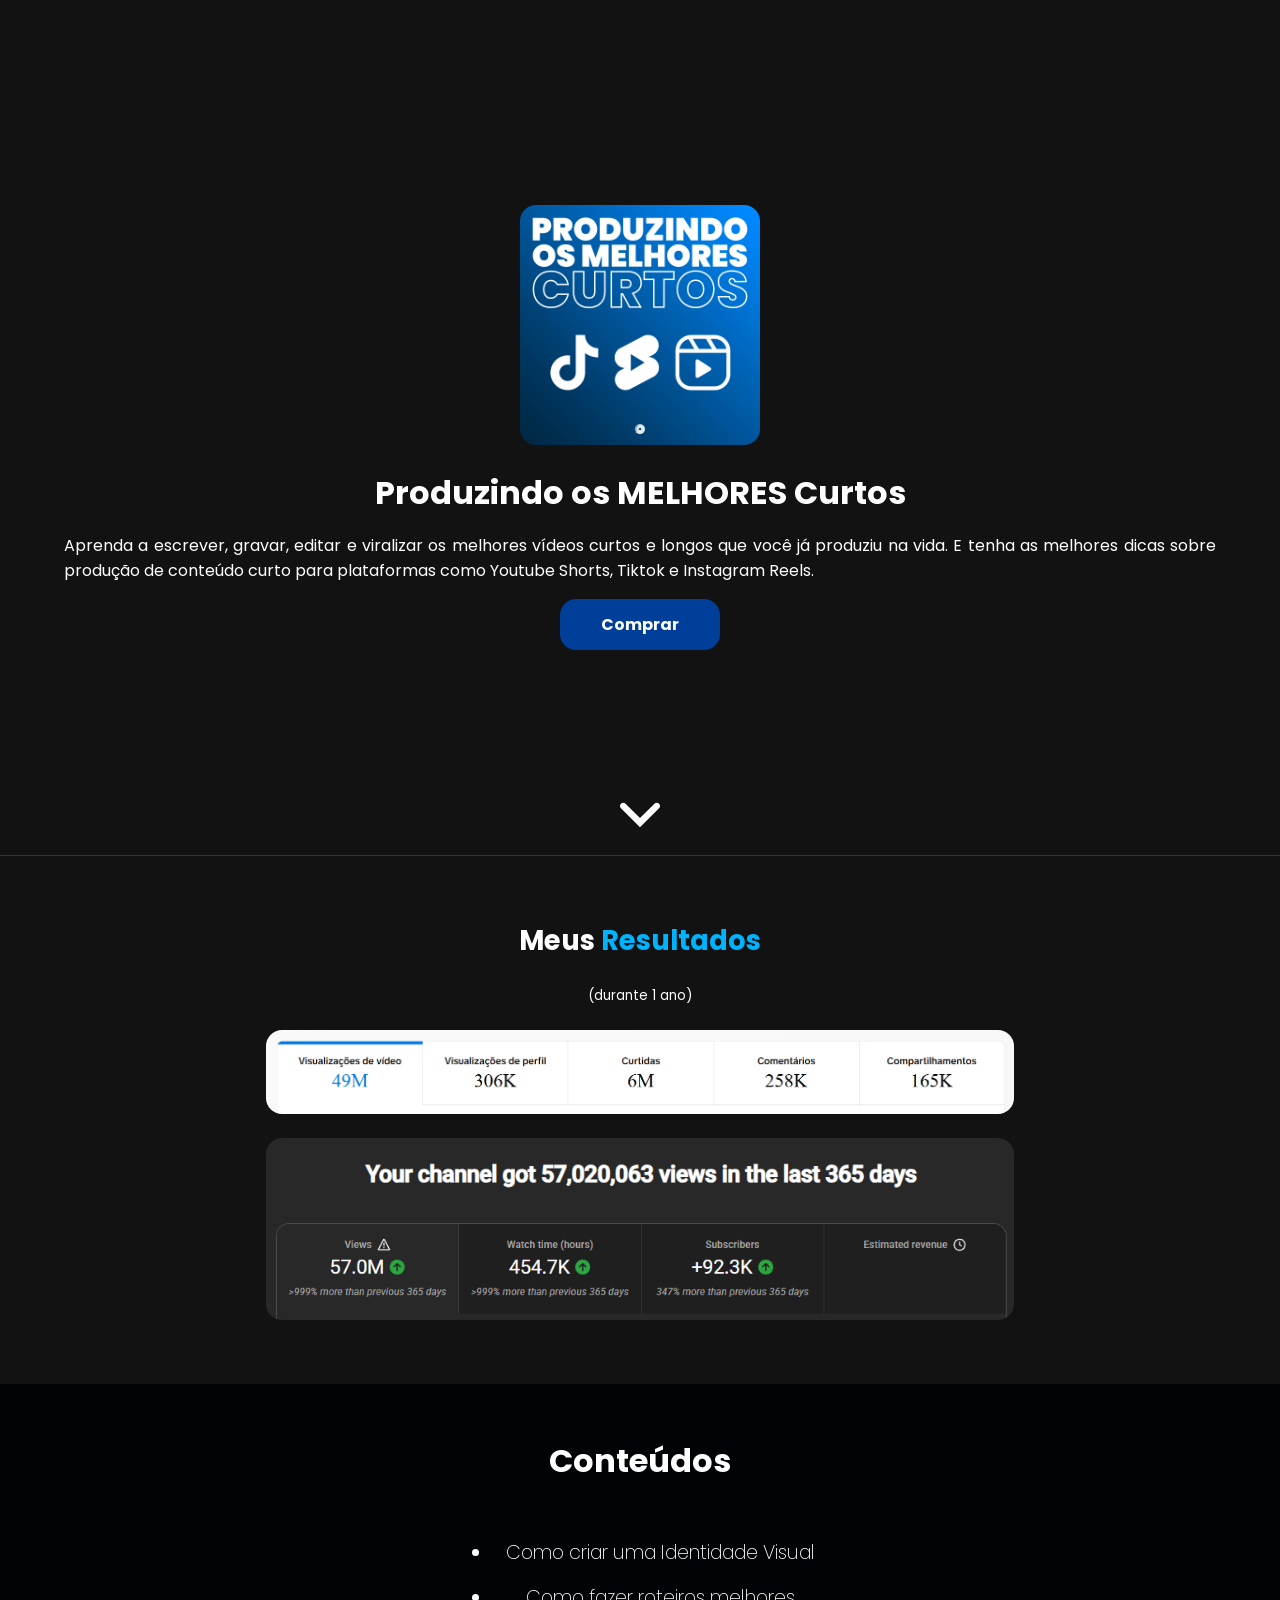
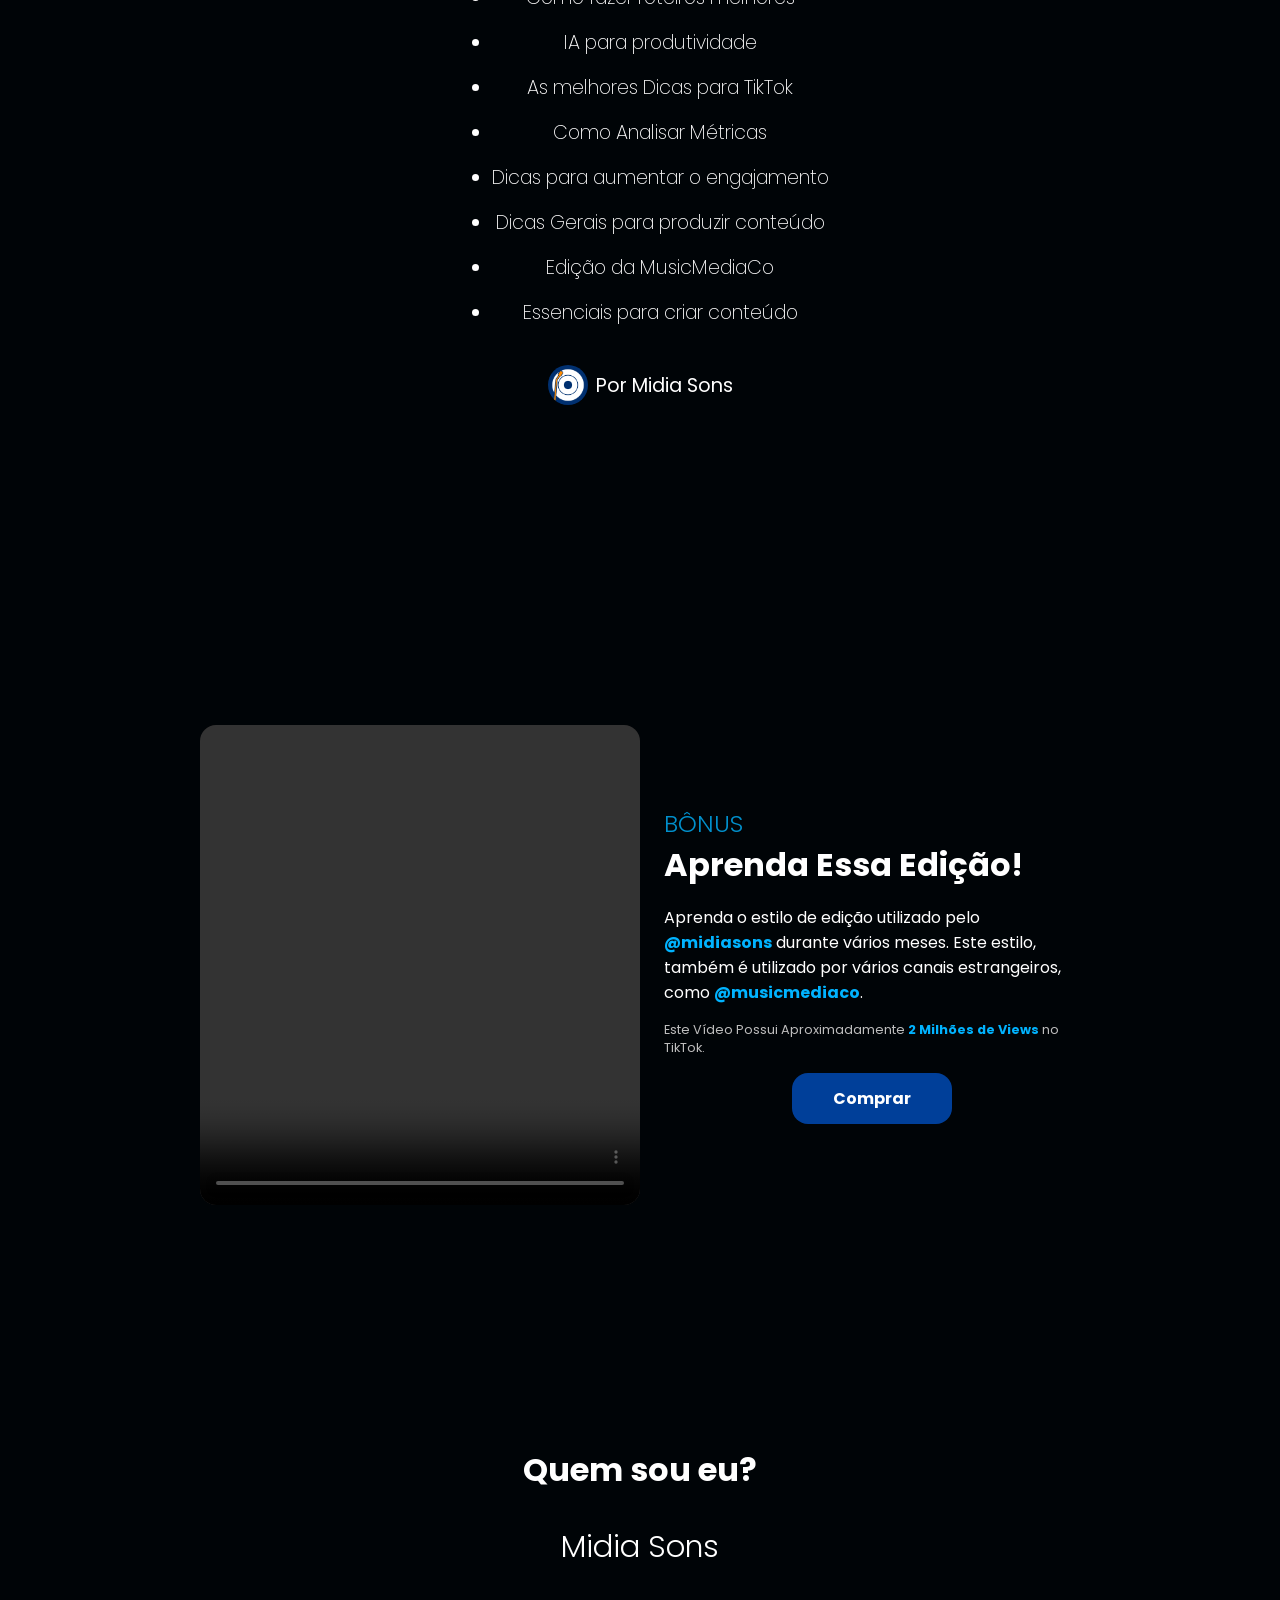
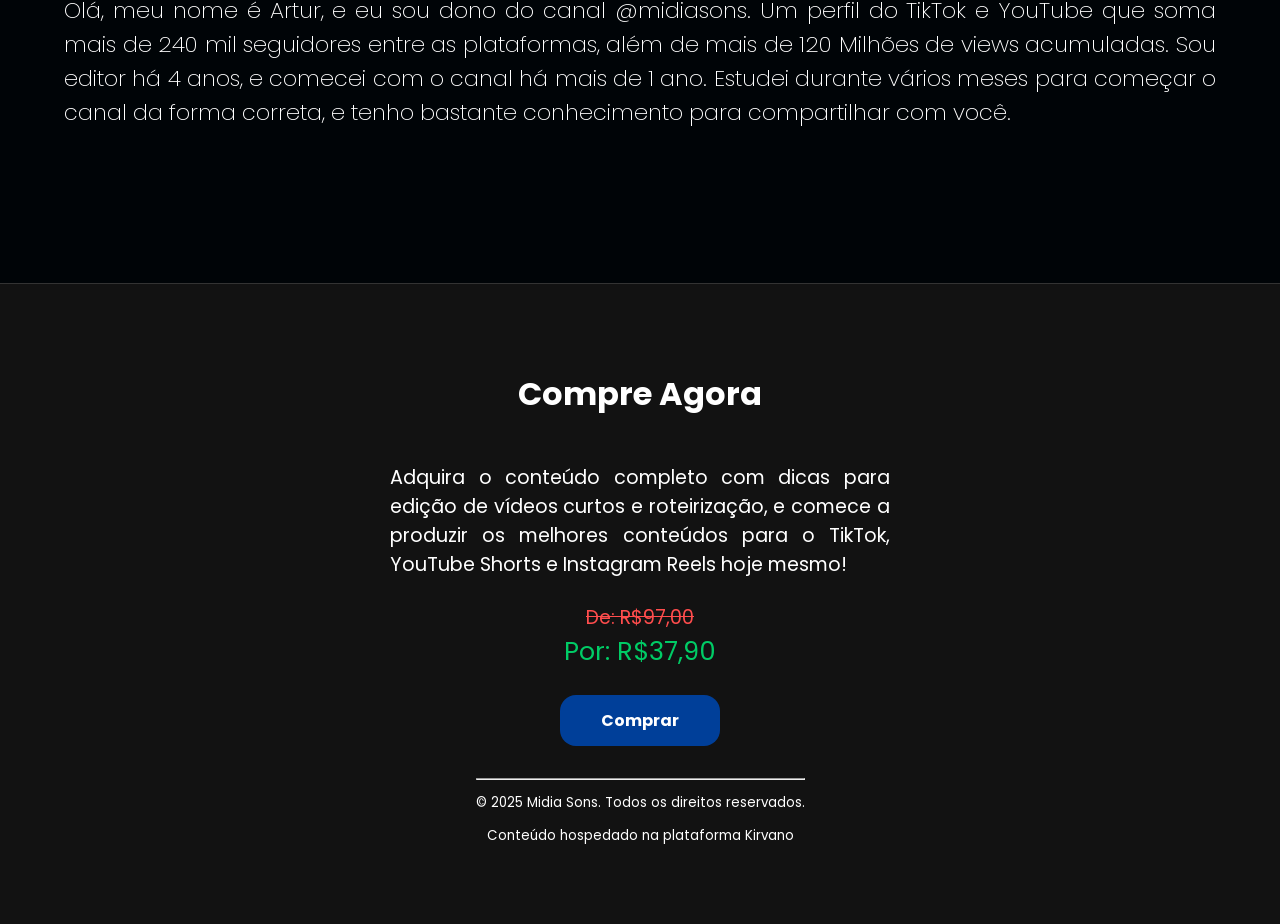
==== melhores-curtos.html @ d3534f9f "adicionei umas coisinhas aí" ====
<!DOCTYPE html>
<html lang="pt-br">
<head>

    <link rel="preconnect" href="https://fonts.googleapis.com">
    <link rel="preconnect" href="https://fonts.gstatic.com" crossorigin>
    <link href="https://fonts.googleapis.com/css2?family=Poppins:ital,wght@0,100;0,200;0,300;0,400;0,500;0,600;0,700;0,800;0,900;1,100;1,200;1,300;1,400;1,500;1,600;1,700;1,800;1,900&display=swap" rel="stylesheet">

    <meta charset="UTF-8">
    <meta name="viewport" content="width=device-width, initial-scale=1.0">
    <title>Produzindo Os Melhores Curtos</title>

    <link rel="icon" type="image/png" href="assets/midiaSonsLogo.png">

    <link rel="stylesheet" href="style-curtos.css">
</head>
<body>
    <div id="start" style="overflow: hidden; position: relative;">   
        <div id="startContent" style="position: relative; z-index: 2;">
            <img id="startIcon" src="assets/icon.png" alt="editando os melhores curtos catarse midiasons imagem">
            <div class="verticalLine"></div>
            <div id="startTitleAndDescription">
                <h1 id="startTitle">Produzindo os MELHORES Curtos</h1>
                <p id="startDescription">Aprenda a escrever, gravar, editar e viralizar os melhores vídeos curtos e longos que você já produziu na vida. E tenha as melhores dicas sobre produção de conteúdo curto para plataformas como Youtube Shorts, Tiktok e Instagram Reels.</p>
                <a id="buyLink" href="https://pay.kirvano.com/45a1d491-b75b-4a0b-9273-56c126538dfc" target="_blank">
                    <button id="startBuyButton">Comprar</button>
                </a>
            </div>
        </div>
        <video id="backgroundVideo" src="assets/background.mp4" autoplay muted loop playsinline preload="auto">
        </video>
        <img src="assets/arrow.svg" alt="" style="position: absolute; bottom: 20px; left: 50%; transform: translateX(-50%); z-index: 2; width: 40px; height: auto; animation: bounce 2s infinite; filter: invert(1);">
    </div>

    <div id="results">
        <h1>Meus <b>Resultados</b></h1>
        <p style="margin: 0; font-size: smaller;">(durante 1 ano)</p>
        <img src="assets/tiktok stats.png" alt="">
        <img src="assets/youtube stats.png" alt="">
    </div>

    <div id="tiktokTipsContainer">
        <div id="midiasonsContainer">
            <ul class="tiktokTipList">
                <li>Como criar uma Identidade Visual</li>
                <li>Como fazer roteiros melhores</li>
                <li>IA para produtividade</li>
                <li>As melhores Dicas para TikTok</li>
                <li>Como Analisar Métricas</li>
                <li>Dicas para aumentar o engajamento</li>
                <li>Dicas Gerais para produzir conteúdo</li>
                <li>Edição da MusicMediaCo</li>
                <li>Essenciais para criar conteúdo</li>
            </ul>
            <div class="channelCredits"><img class="channelMiniIcon" src="assets/midiaSonsLogo.png"> Por Midia Sons</div>
            <div class="divBackground" id="midiasonsBackground"></div>
        </div>
        <h1 id="mainTiktokTipsTitle">Conteúdos</h1>
    </div>
    <div id="videoShowcase">
        <div id="videoShowcaseContent">
            <video preload controls loop id="showcaseVideo" src="assets/video.mp4"></video>
            <div class="verticalLine"></div>
            <div id="videoDescription">
                <h3 id="bonus">BÔNUS</h3>
                <h1 id="videoShowcaseTitle">Aprenda Essa Edição!</h1>
                <p id="videoShowcaseDescription">Aprenda o estilo de edição utilizado pelo <b>@midiasons</b> durante vários meses. Este estilo, também é utilizado por vários canais estrangeiros, como <b>@musicmediaco</b>.</p>
                <p id="videoShowcaseStats">Este Vídeo Possui Aproximadamente <b>2 Milhões de Views</b> no TikTok.</p>
                <a id="buyLink" href="https://pay.kirvano.com/45a1d491-b75b-4a0b-9273-56c126538dfc" target="_blank">
                <button id="startBuyButton">Comprar</button>
            </a>
            </div>
            
        </div>
    </div>

    <div id="tiktokTipsContainer">
        <div id="midiasonsContainer">
            <h1 class="tiktokTipTitle">Midia Sons</h1>
            <p id="channelDescription">Olá, meu nome é Artur, e eu sou dono do canal @midiasons. Um perfil do TikTok e YouTube que soma mais de 240 mil seguidores entre as plataformas, além de mais de 120 Milhões de views acumuladas. Sou editor há 4 anos, e comecei com o canal há mais de 1 ano. Estudei durante vários meses para começar o canal da forma correta, e tenho bastante conhecimento para compartilhar com você.</p>
            <div class="divBackground" id="midiasonsBackground"></div>
        </div>
        <h1 id="mainTiktokTipsTitle">Quem sou eu?</h1>
    </div>
    
    <div id="buyNow">
        <h1>Compre Agora</h1>
        <div id="buyNowContent">
            <p id="buyNowDescription">Adquira o conteúdo completo com dicas para edição de vídeos curtos e roteirização, e comece a produzir os melhores conteúdos para o TikTok, YouTube Shorts e Instagram Reels hoje mesmo!</p>
            <div id="prices">
                <p id="originalPrice">De: R$97,00</p>
                <p id="discountedPrice">Por: R$37,90</p>
            </div>
            <a id="buyLink" href="https://pay.kirvano.com/45a1d491-b75b-4a0b-9273-56c126538dfc" target="_blank">
                <button id="startBuyButton">Comprar</button>
            </a>
    </div>

    <footer>
        <hr>
        <p style="font-size: smaller; text-align: center;">© 2025 Midia Sons. Todos os direitos reservados.</p>
        <p style="font-size: smaller; text-align: center;">Conteúdo hospedado na plataforma Kirvano</p>
    </footer>
</body>
</html>
---- style-curtos.css ----
*{
    font-family: 'Poppins';
}


@keyframes bounce {
    0%, 20%, 50%, 80%, 100% {
        transform: translateX(-50%) translateY(0);
    }
    40% {
        transform: translateX(-50%) translateY(-15px);
    }
    60% {
        transform: translateX(-50%) translateY(-7px);
    }
}

b{
    color: #00b3ff;
}
body{
    margin: 0;
    border: 0;

    color: white;
    background-color: #121212;
    display: flex;
    flex-direction: column;
}
#start{
    display: flex;
    align-items: center;
    justify-content: center;
    width: 100%;
    height: 95vh;
}
#startContent{
    display: flex;
    gap: 1.5rem;
    width: 55rem;;

    padding: 1rem;
}
#backgroundVideo{
    position: absolute; 
    inset: 0;
    width: 100%; 
    height: 95vh;
    object-fit: cover; 
    object-position: center; 
    filter: blur(4px) brightness(.06); 
    z-index: -1; 
    pointer-events: none;
}
#startIcon{
    height: 15rem;
    width: 15rem;

    border-radius: 1rem;
}
.verticalLine{
    width: 3px;

    background-color: white;
}
#startTitleAndDescription{
    display: flex;
    flex-direction: column;
    justify-content: center;
}
#startTitle{
    margin: 0;
}
#startDescription{
   text-align: justify;
}
#startBuyButton{
    font-size: medium;
    font-weight: bold;

    width: 10rem;

    padding: .8rem;
    border: none;
    border-radius: 1rem;

    cursor: pointer;

    background-color: #003F99;
    color: white;

    transition: all 0.3s ease;
}
#buyLink{
    text-decoration: none;
    align-self: center;
}
#startBuyButton:hover{
    background-color: #0090CC;

    transform: scale(1.05);
}


#tiktokTipsContainer{
    position: relative;

    display: flex;

    width: 100%;
    height: 100vh;

    background-color: #000407;
    z-index: -2;

}
#mainTiktokTipsTitle{
    position: absolute;
    top: 2rem;
    left: 50%;
    transform: translateX(-50%);
}
.divBackground{
    position: absolute;
    top: 0;
    left: 0;
    width: 100%;
    height: 100%;

    z-index: -1;

    filter: blur(10px) brightness(0.07);
}
#midiasonsBackground{
    background-image: url("https://midiasons.com/assets/midiaSonsLogo.png");
    background-size: cover;
    background-position: center;
}
#midiasonsContainer{
    width: 100%;
    padding: 2rem;
    display: flex;
    flex-direction: column;
    align-items: center;
    justify-content: center;
}
.tiktokTipTitle{
    font-size: 1.9rem;
    font-weight: 300;

    margin: 0;
}
.tiktokTipList{
    font-size: 1.4rem;
    font-weight: 200;
}
.tiktokTipList li{
    margin-bottom: 1rem;
    text-align: center;
}
.channelCredits{
    display: flex;
    align-items: center;

    font-size: 1.2rem;
}
.channelMiniIcon{
    height: 2.5rem;
    width: 2.5rem;

    border-radius: 50%;

    margin-right: .5rem;
}


#videoShowcase{
    display: flex;
    align-items: center;
    justify-content: center;

    width: 100%;
    height: 95vh;

    background-color: #000407;
}
#videoShowcaseContent{
    display: flex;
    gap: 1.5rem;
    width: 55rem;;

    padding: 1rem;
}
#videoShowcaseStats{
    margin: 0;
    margin-bottom: 1rem;
    font-size: .8rem;
    color: rgb(189, 189, 189);
}
#showcaseVideo{
    height: 30rem;
    width: 50%;

    border-radius: 1rem;

    background-color: black;
}
#videoDescription{
    display: flex;
    flex-direction: column;
    justify-content: center;
}
#bonus{
    margin: 0;
    color: #0090CC;
    font-weight: 300;
    font-size: 1.5rem;
}
#videoDescription h1{
    margin: 0;
}

#channelDescription{
    font-size: 1.4rem;
    font-weight: 200;
    width: 60%;
    text-align: justify;
}

#results{
    border-top: 1px solid #333;
    display: flex;
    flex-direction: column;
    align-items: center;
    gap: 1.5rem;
    padding: 4rem 1rem;
}
#results h1{
    font-size: 1.7rem;
    margin: 0;
}
#results img{
    width: 60%;
    border-radius: 1rem;
}

#buyNow{
    border-top: 1px solid #333;
    display: flex;
    flex-direction: column;
    align-items: center;
    gap: 1.5rem;
    padding: 4rem 1rem;
}
#buyNowContent{
    display: flex;
    flex-direction: column;
    align-items: center;
    gap: 1.5rem;
    width: 40%;
    
}
#buyNowDescription{
    text-align: justify;
    font-size: 1.2rem;
    margin: 0;
}
#price{
    font-weight: bold;
    margin: 0;
}
#originalPrice{
    text-decoration: line-through;
    color: #ff4d4d;
    font-size: 1.2rem;
    margin: 0;

    text-align: center;
}
#discountedPrice{
    color: #00cc66;
    font-size: 1.6rem;
    margin: 0;

    text-align: center;
}


@media (max-width: 1280px) {
    #startContent{
        flex-direction: column;
        align-items: center;
        text-align: center;
        width: 90%;
    }
    .verticalLine{
        display: none;
    }
    #tiktokTipsContainer{
        flex-direction: column;
        height: 100%;
        padding: 100px 0;
    }
    #midiasonsContainer{
        width: 100%;
        height: auto;
        padding: 2rem 0;
        text-align: center;
    }
    .tiktokTipList li{
        font-size: 1.2rem;
    }
    #channelDescription{
        width: 90%;        
    }
}

@media (max-width: 1000px) {
    body {
        font-size: 0.9rem;
    }
    #startTitle {
        font-size: 1.3rem;
    }
    #startDescription {
        font-size: 1rem;
    }
    #startBuyButton {
        font-size: 0.95rem;
        width: 8rem;
        padding: 0.6rem;
    }
    .tiktokTipTitle {
        font-size: 1.2rem;
    }
    .tiktokTipList {
        font-size: 1rem;
    }
    .tiktokTipList li {
        font-size: 1rem;
    }
    .channelCredits {
        font-size: 1rem;
    }
    #videoShowcase{     
        height: auto;
    }
    #bonus{
        font-size: 1rem;
    }
    #videoShowcaseTitle{
        font-size: 1.4rem; 
    }
    #videoShowcaseDescription{
        display: none;
    }
    #videoShowcaseStats{
        font-size: .7rem;
    }
    #videoShowcaseContent{
        flex-direction: column-reverse;
        align-items: center;
        text-align: justify;
        width: 90%;
    }
    #showcaseVideo{
        width: 100%;
        height: 25rem;
    }
    .tiktokTipTitle{
        font-size: 1rem;
    }
    #channelDescription{
        font-size: 0.8rem;
    }
    .channelCredits{
        font-size: 0.8rem;
    }
    .channelMiniIcon{
        height: 2rem;
        width: 2rem;
    }
    #mainTiktokTipsTitle{
        font-size: 1.5rem;
    }
    #results h1{
        font-size: 1.2rem;
    }
    #results img{
        width: 95%;
        border-radius: 5px;
    }
    #buyNowContent{
        width: 90%; 
    }
    #backgroundVideo{
        filter: blur(4px) brightness(0.15); 
    }

}
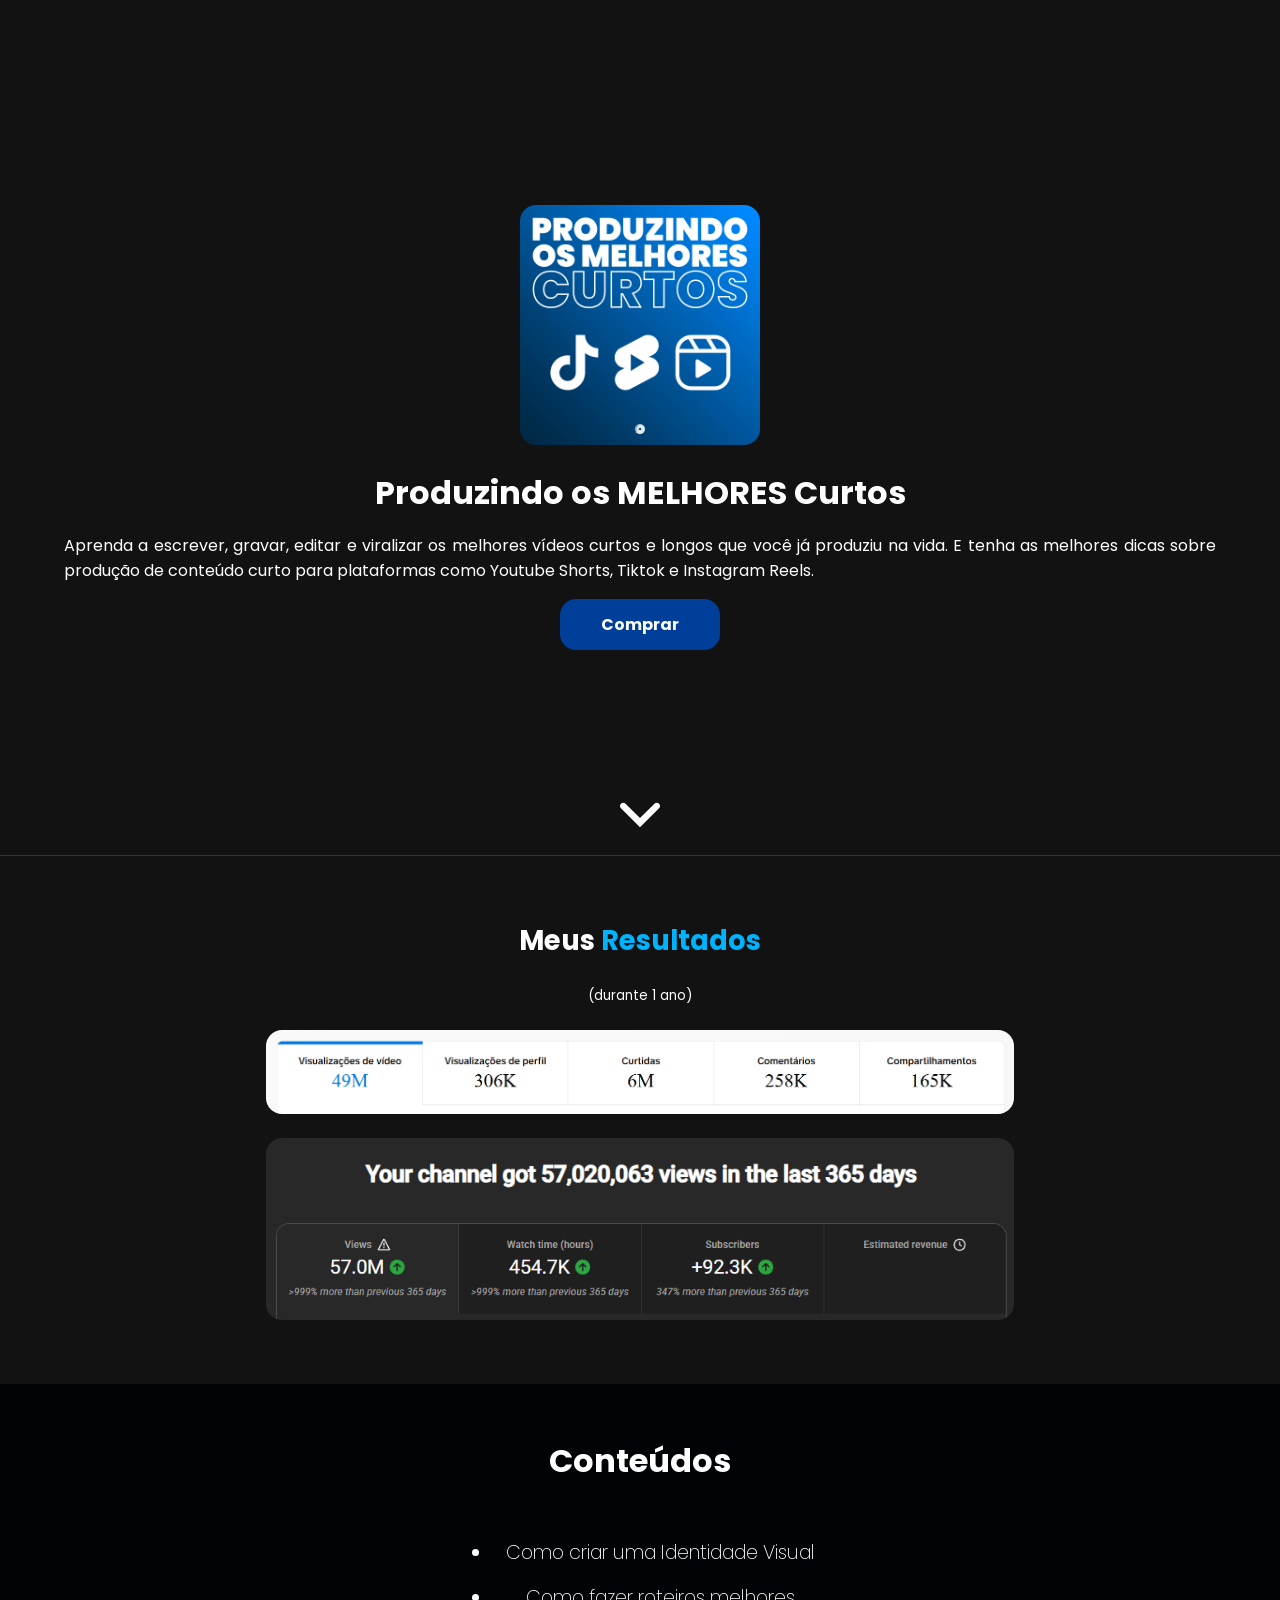
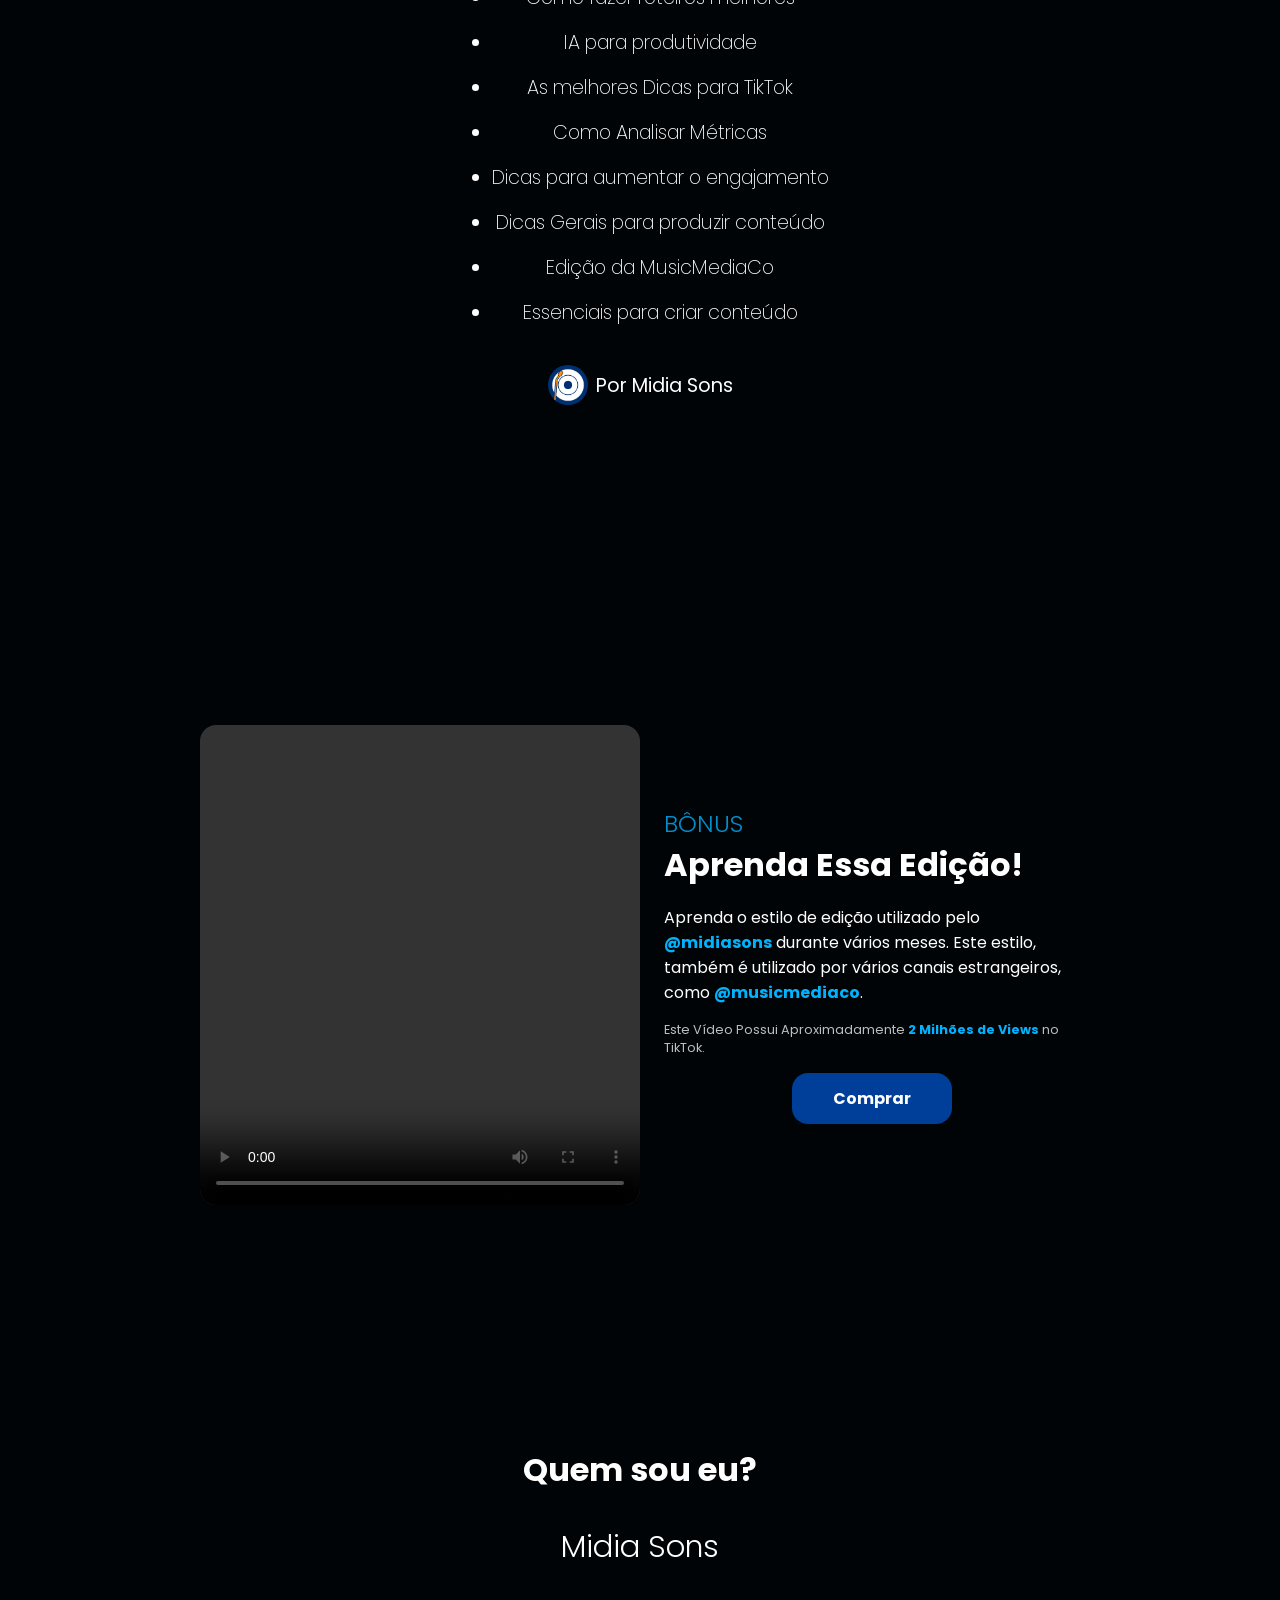
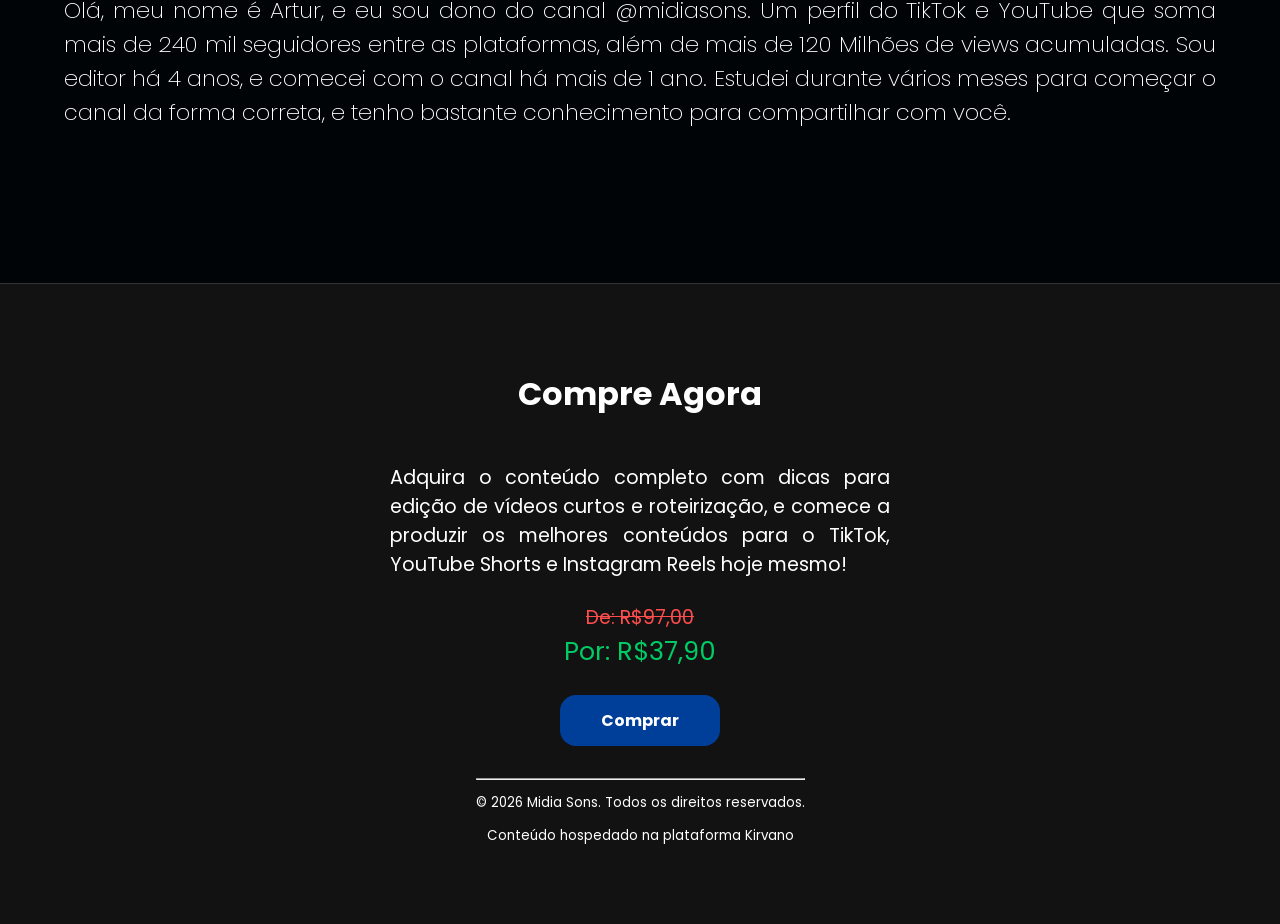
==== commit ea0bc4b1: "Update melhores-curtos.html" ====
--- a/melhores-curtos.html
+++ b/melhores-curtos.html
@@ -98,8 +98,9 @@
 
     <footer>
         <hr>
-        <p style="font-size: smaller; text-align: center;">© 2025 Midia Sons. Todos os direitos reservados.</p>
+        <p style="font-size: smaller; text-align: center;">© 2026 Midia Sons. Todos os direitos reservados.</p>
         <p style="font-size: smaller; text-align: center;">Conteúdo hospedado na plataforma Kirvano</p>
     </footer>
 </body>
-</html>+
+</html>
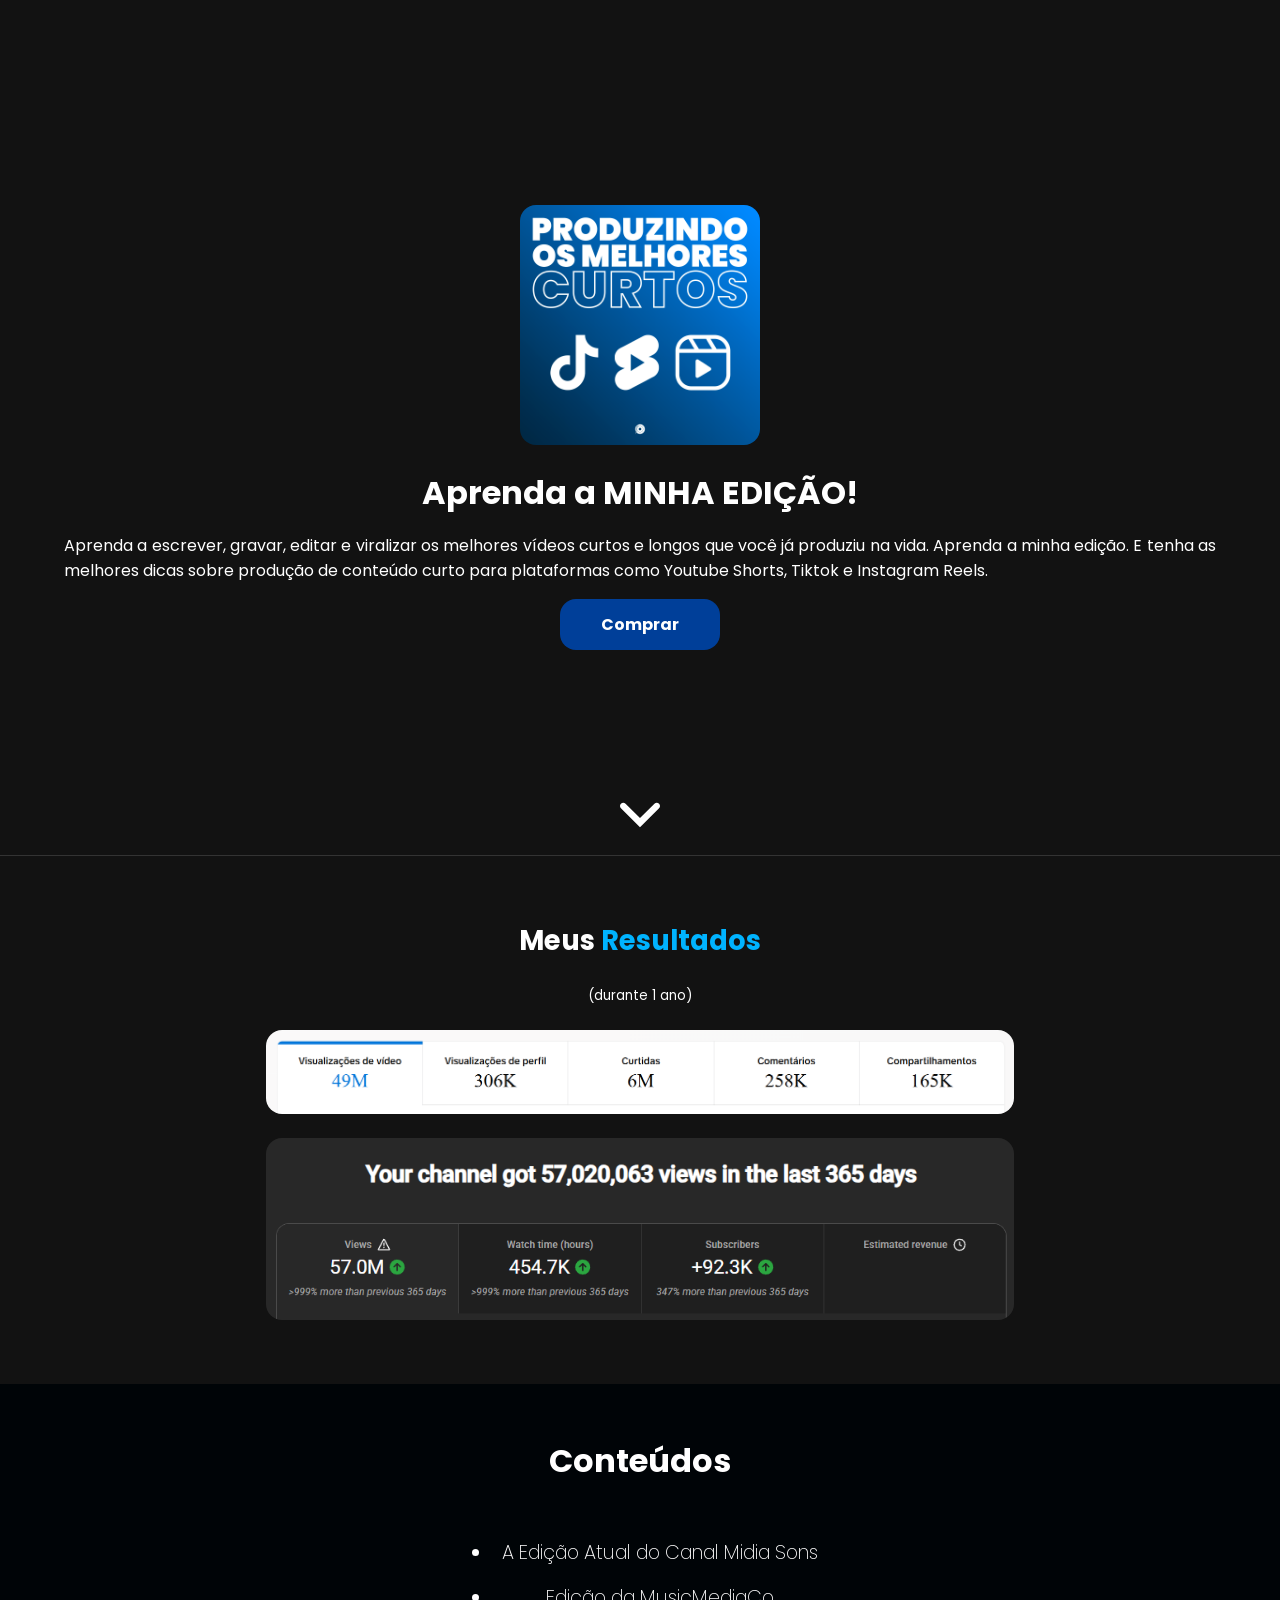
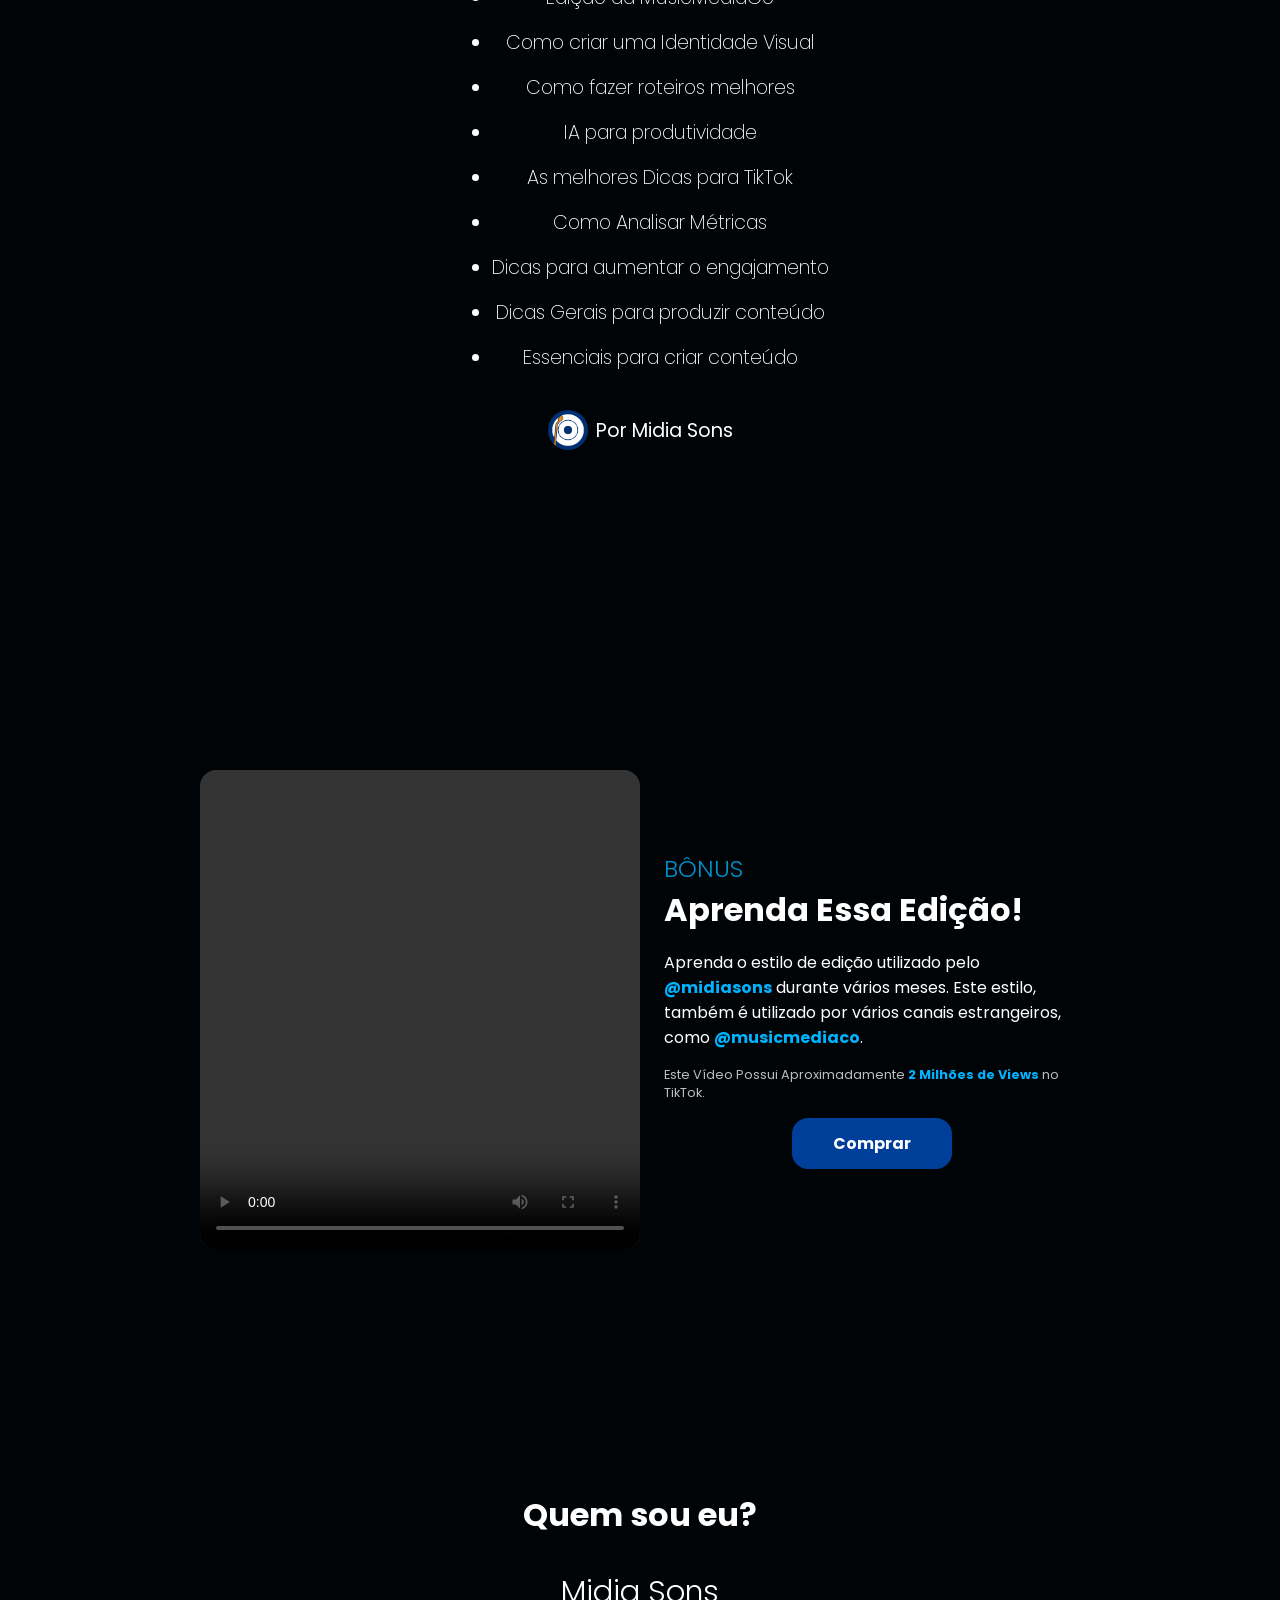
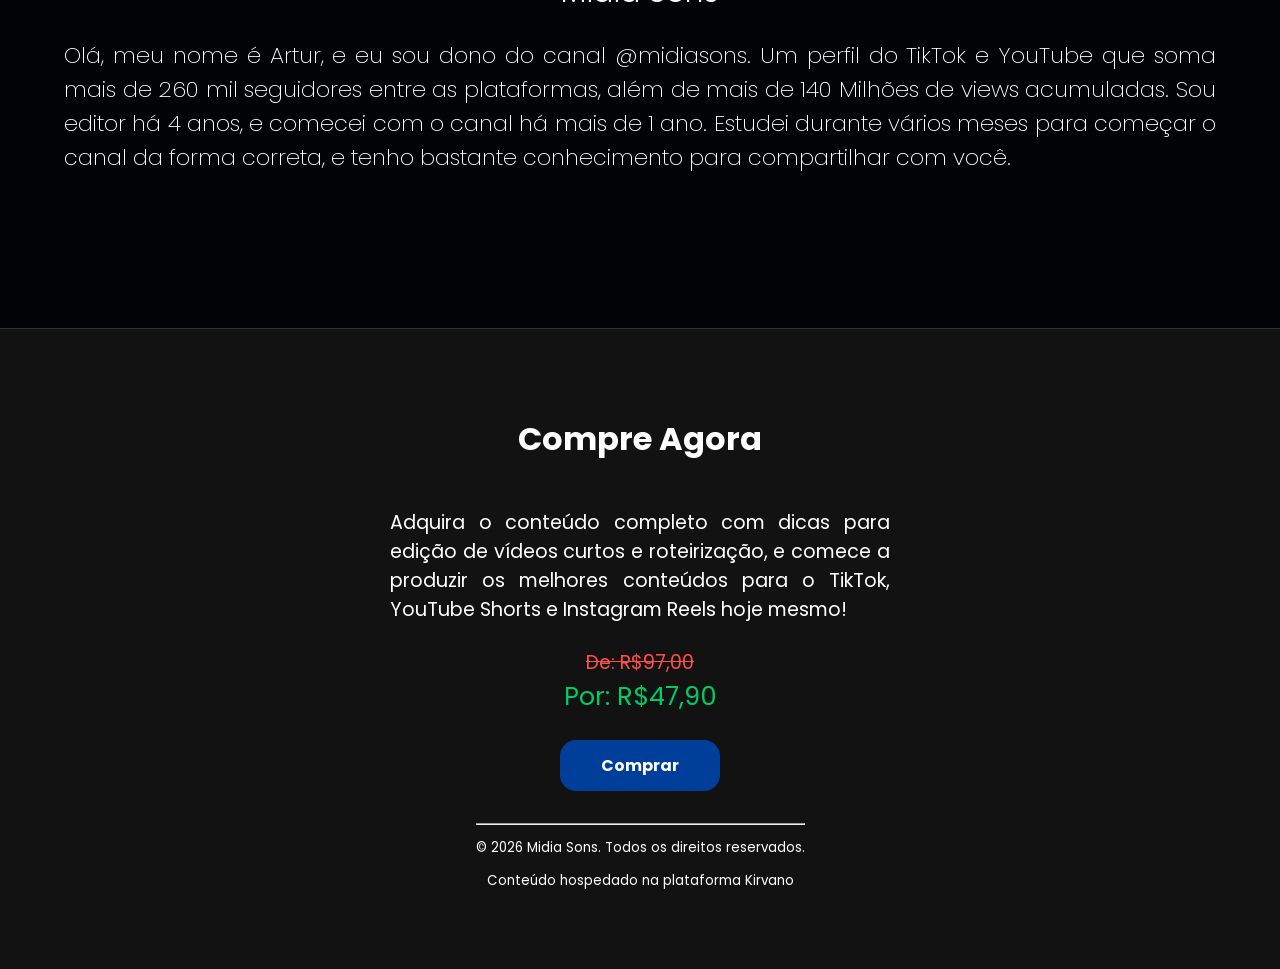
==== commit ffe809f8: "Add files via upload" ====
--- a/melhores-curtos.html
+++ b/melhores-curtos.html
@@ -20,8 +20,8 @@
             <img id="startIcon" src="assets/icon.png" alt="editando os melhores curtos catarse midiasons imagem">
             <div class="verticalLine"></div>
             <div id="startTitleAndDescription">
-                <h1 id="startTitle">Produzindo os MELHORES Curtos</h1>
-                <p id="startDescription">Aprenda a escrever, gravar, editar e viralizar os melhores vídeos curtos e longos que você já produziu na vida. E tenha as melhores dicas sobre produção de conteúdo curto para plataformas como Youtube Shorts, Tiktok e Instagram Reels.</p>
+                <h1 id="startTitle">Aprenda a MINHA EDIÇÃO!</h1>
+                <p id="startDescription">Aprenda a escrever, gravar, editar e viralizar os melhores vídeos curtos e longos que você já produziu na vida. Aprenda a minha edição. E tenha as melhores dicas sobre produção de conteúdo curto para plataformas como Youtube Shorts, Tiktok e Instagram Reels.</p>
                 <a id="buyLink" href="https://pay.kirvano.com/45a1d491-b75b-4a0b-9273-56c126538dfc" target="_blank">
                     <button id="startBuyButton">Comprar</button>
                 </a>
@@ -42,6 +42,8 @@
     <div id="tiktokTipsContainer">
         <div id="midiasonsContainer">
             <ul class="tiktokTipList">
+                <li>A Edição Atual do Canal Midia Sons</li>
+                <li>Edição da MusicMediaCo</li>
                 <li>Como criar uma Identidade Visual</li>
                 <li>Como fazer roteiros melhores</li>
                 <li>IA para produtividade</li>
@@ -49,7 +51,6 @@
                 <li>Como Analisar Métricas</li>
                 <li>Dicas para aumentar o engajamento</li>
                 <li>Dicas Gerais para produzir conteúdo</li>
-                <li>Edição da MusicMediaCo</li>
                 <li>Essenciais para criar conteúdo</li>
             </ul>
             <div class="channelCredits"><img class="channelMiniIcon" src="assets/midiaSonsLogo.png"> Por Midia Sons</div>
@@ -77,7 +78,7 @@
     <div id="tiktokTipsContainer">
         <div id="midiasonsContainer">
             <h1 class="tiktokTipTitle">Midia Sons</h1>
-            <p id="channelDescription">Olá, meu nome é Artur, e eu sou dono do canal @midiasons. Um perfil do TikTok e YouTube que soma mais de 240 mil seguidores entre as plataformas, além de mais de 120 Milhões de views acumuladas. Sou editor há 4 anos, e comecei com o canal há mais de 1 ano. Estudei durante vários meses para começar o canal da forma correta, e tenho bastante conhecimento para compartilhar com você.</p>
+            <p id="channelDescription">Olá, meu nome é Artur, e eu sou dono do canal @midiasons. Um perfil do TikTok e YouTube que soma mais de 260 mil seguidores entre as plataformas, além de mais de 140 Milhões de views acumuladas. Sou editor há 4 anos, e comecei com o canal há mais de 1 ano. Estudei durante vários meses para começar o canal da forma correta, e tenho bastante conhecimento para compartilhar com você.</p>
             <div class="divBackground" id="midiasonsBackground"></div>
         </div>
         <h1 id="mainTiktokTipsTitle">Quem sou eu?</h1>
@@ -89,7 +90,7 @@
             <p id="buyNowDescription">Adquira o conteúdo completo com dicas para edição de vídeos curtos e roteirização, e comece a produzir os melhores conteúdos para o TikTok, YouTube Shorts e Instagram Reels hoje mesmo!</p>
             <div id="prices">
                 <p id="originalPrice">De: R$97,00</p>
-                <p id="discountedPrice">Por: R$37,90</p>
+                <p id="discountedPrice">Por: R$47,90</p>
             </div>
             <a id="buyLink" href="https://pay.kirvano.com/45a1d491-b75b-4a0b-9273-56c126538dfc" target="_blank">
                 <button id="startBuyButton">Comprar</button>
